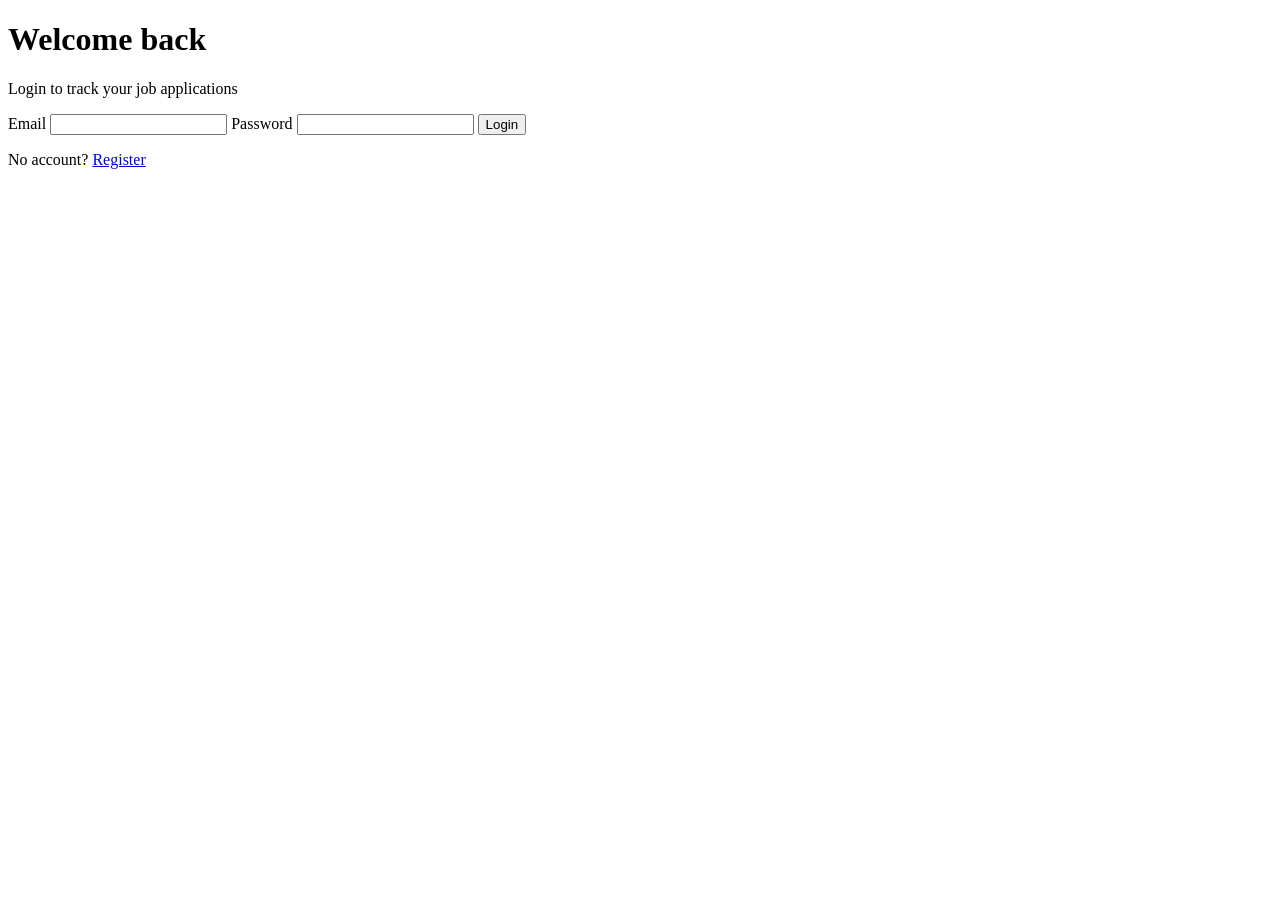
==== Frontend/admin.html @ 460142fd "Frontend: switch api.js and pages to Django REST API" ====
<!DOCTYPE html>
<html lang="en">
<head>
  <meta charset="UTF-8" />
  <meta name="viewport" content="width=device-width, initial-scale=1.0" />
  <title>Admin | Job Tracker</title>
  <link rel="stylesheet" href="css/style.css" />
</head>
<body>
  <nav class="nav">
    <span class="brand">Job Tracker</span>
    <div class="links">
      <a href="dashboard.html">Dashboard</a>
      <a href="applications.html">Applications</a>
      <a href="admin.html" class="active">Admin</a>
      <button class="btn-sm btn-ghost" id="logoutBtn">Logout</button>
    </div>
  </nav>

  <main class="container">
    <h1>Admin panel</h1>
    <p class="sub">Platform usage and user management</p>

    <div id="banner" class="banner hidden"></div>

    <!-- API 1: GET /admin/stats -->
    <section class="grid cols3" id="totals"></section>
    <section class="grid cols6" id="stages"></section>

    <!-- API 2: GET /admin/users -->
    <section style="margin-top:28px">
      <h2 style="font-size:18px">Users</h2>
      <div class="toolbar">
        <input type="search" id="search" placeholder="Search name or email..." />
        <select id="activeFilter">
          <option value="">All users</option>
          <option value="true">Active only</option>
          <option value="false">Deactivated only</option>
        </select>
      </div>

      <div class="card table-wrap">
        <table>
          <thead>
            <tr>
              <th>ID</th><th>Name</th><th>Email</th><th>Role</th>
              <th>Status</th><th>Apps</th><th>Joined</th><th></th>
            </tr>
          </thead>
          <tbody id="tbody"></tbody>
        </table>
        <p class="empty hidden" id="empty" style="padding:18px">No users found.</p>
      </div>

      <div class="pager">
        <button class="btn-sm btn-ghost" id="prevBtn">Prev</button>
        <span id="pageInfo">Page 1</span>
        <button class="btn-sm btn-ghost" id="nextBtn">Next</button>
      </div>
    </section>
  </main>

  <!-- API 5: user's applications popup -->
  <dialog id="dlg" class="wide">
    <div class="dlg-head">
      <h2 id="dlgTitle">Applications</h2>
      <button class="btn-sm btn-ghost" id="closeBtn">Close</button>
    </div>
    <div class="table-wrap">
      <table>
        <thead>
          <tr><th>Company</th><th>Role</th><th>Stage</th><th>Applied</th><th>Source</th></tr>
        </thead>
        <tbody id="appsBody"></tbody>
      </table>
      <p class="empty hidden" id="appsEmpty">This user has no applications.</p>
    </div>
    <p class="msg error" id="dlgMsg"></p>
  </dialog>

  <script src="js/api.js"></script>
  <script>
    Auth.requireLogin();

    const $ = (id) => document.getElementById(id);
    const PAGE_SIZE = 10;

    let me = null;
    let page = 0;
    let hasNext = false;
    let rows = [];
    let reqId = 0;   // drop stale responses

    function showError(text) {
      $("banner").textContent = text;     // textContent = XSS safe
      $("banner").classList.remove("hidden");
    }
    function clearError() { $("banner").classList.add("hidden"); }

    function cell(text, className) {
      const td = document.createElement("td");
      if (className) td.className = className;
      td.textContent = text ?? "-";
      return td;
    }

    function badgeCell(text, cls) {
      const td = document.createElement("td");
      const span = document.createElement("span");
      span.className = `badge ${cls}`;
      span.textContent = text;
      td.appendChild(span);
      return td;
    }

    function statCard(value, label) {
      const card = document.createElement("div");
      card.className = "card stage-card";
      const num = document.createElement("div");
      num.className = "num";
      num.textContent = value;
      const lab = document.createElement("div");
      lab.className = "label";
      lab.textContent = label;
      card.append(num, lab);
      return card;
    }

    // ---------- API 1: stats ----------
    async function loadStats() {
      try {
        const s = await apiFetch("/admin/stats");
        $("totals").replaceChildren(
          statCard(s.total_users, "Total users"),
          statCard(s.active_users, "Active users"),
          statCard(s.total_applications, "Total applications"),
        );
        const stages = $("stages");
        stages.replaceChildren();
        Object.entries(s.applications_per_stage).forEach(([stage, count]) => {
          stages.appendChild(statCard(count, stage));
        });
      } catch (err) {
        showError(err.message);
      }
    }

    // ---------- API 2: users list ----------
    async function loadUsers() {
      const my = ++reqId;
      // Ask 1 extra row. If it comes back, a next page exists.
      const params = new URLSearchParams({ limit: PAGE_SIZE, offset: page * PAGE_SIZE });
      const q = $("search").value.trim();
      if (q) params.set("search", q);
      if ($("activeFilter").value) params.set("is_active", $("activeFilter").value);

      try {
        const data = await apiFetch(`/admin/users?${params}`);
        if (my !== reqId) return;
        clearError();
        hasNext = data.next !== null;
        rows = data.results;
        renderUsers();
      } catch (err) {
        if (my === reqId) showError(err.message);
      }
    }

    function renderUsers() {
      const tbody = $("tbody");
      tbody.replaceChildren();
      $("empty").classList.toggle("hidden", rows.length > 0);

      rows.forEach((u) => {
        const isSelf = u.id === me.id;
        const isAdmin = u.role === "admin";
        const tr = document.createElement("tr");

        tr.append(
          cell(u.id),
          cell(u.name, "company"),
          cell(u.email),
          badgeCell(u.role, isAdmin ? "admin" : "on"),
          badgeCell(u.is_active ? "Active" : "Deactivated", u.is_active ? "on" : "off"),
          cell(u.applications_count),
          cell(u.created_at ? u.created_at.slice(0, 10) : "-"),
        );

        const td = document.createElement("td");
        td.className = "actions";

        // API 5: view applications
        const view = document.createElement("button");
        view.className = "btn-sm btn-ghost";
        view.textContent = "View apps";
        view.addEventListener("click", () => openApps(u));

        // API 3: activate / deactivate
        const toggle = document.createElement("button");
        toggle.className = u.is_active ? "btn-sm btn-warn" : "btn-sm btn-ghost";
        toggle.textContent = u.is_active ? "Deactivate" : "Activate";
        toggle.disabled = isSelf;                       // backend also blocks this
        toggle.title = isSelf ? "You cannot change your own status" : "";
        toggle.addEventListener("click", () => setStatus(u));

        // API 4: delete
        const del = document.createElement("button");
        del.className = "btn-sm btn-danger";
        del.textContent = "Delete";
        del.disabled = isSelf || isAdmin;               // backend also blocks this
        del.title = isSelf || isAdmin ? "Admin accounts cannot be deleted" : "";
        del.addEventListener("click", () => removeUser(u));

        td.append(view, toggle, del);
        tr.appendChild(td);
        tbody.appendChild(tr);
      });

      $("pageInfo").textContent = `Page ${page + 1}`;
      $("prevBtn").disabled = page === 0;
      $("nextBtn").disabled = !hasNext;
    }

    // ---------- API 3: PATCH status ----------
    async function setStatus(u) {
      const next = !u.is_active;
      const verb = next ? "activate" : "deactivate";
      if (!confirm(`Do you want to ${verb} ${u.email}?`)) return;
      try {
        await apiFetch(`/admin/users/${u.id}/status`, { method: "PATCH", json: { is_active: next } });
        loadUsers();
        loadStats();
      } catch (err) {
        showError(err.message);
      }
    }

    // ---------- API 4: DELETE user ----------
    async function removeUser(u) {
      const ok = confirm(
        `PERMANENTLY delete ${u.email}?\n\nThis also deletes ${u.applications_count} application(s) and all follow-ups. This cannot be undone.`
      );
      if (!ok) return;
      try {
        await apiFetch(`/admin/users/${u.id}`, { method: "DELETE" });
        if (rows.length === 1 && page > 0) page--;      // last row on page → go back
        loadUsers();
        loadStats();
      } catch (err) {
        showError(err.message);
      }
    }

    // ---------- API 5: user's applications ----------
    async function openApps(u) {
      $("dlgTitle").textContent = `Applications of ${u.name}`;
      $("dlgMsg").textContent = "";
      $("appsBody").replaceChildren();
      $("appsEmpty").classList.add("hidden");
      $("dlg").showModal();
      try {
        const apps = (await apiFetch(`/admin/users/${u.id}/applications?limit=50`)).results;
        $("appsEmpty").classList.toggle("hidden", apps.length > 0);
        apps.forEach((a) => {
          const tr = document.createElement("tr");
          tr.append(cell(a.company, "company"), cell(a.role_title), cell(a.status), cell(a.applied_date), cell(a.source));
          $("appsBody").appendChild(tr);
        });
      } catch (err) {
        $("dlgMsg").textContent = err.message;
      }
    }

    // ---------- Events ----------
    $("closeBtn").addEventListener("click", () => $("dlg").close());
    $("dlg").addEventListener("click", (e) => { if (e.target === $("dlg")) $("dlg").close(); });

    $("prevBtn").addEventListener("click", () => { if (page > 0) { page--; loadUsers(); } });
    $("nextBtn").addEventListener("click", () => { if (hasNext) { page++; loadUsers(); } });
    $("activeFilter").addEventListener("change", () => { page = 0; loadUsers(); });

    let timer;   // debounce search
    $("search").addEventListener("input", () => {
      clearTimeout(timer);
      timer = setTimeout(() => { page = 0; loadUsers(); }, 300);
    });

    $("logoutBtn").addEventListener("click", () => Auth.logout());

    // ---------- Start ----------
    (async () => {
      try {
        me = await apiFetch("/auth/me");
      } catch (err) {
        showError(err.message);
        return;
      }
      // UX guard only. Real security = backend require_admin (403)
      if (me.role !== "admin") {
        window.location.href = "dashboard.html";
        return;
      }
      loadStats();
      loadUsers();
    })();
  </script>
</body>
</html>
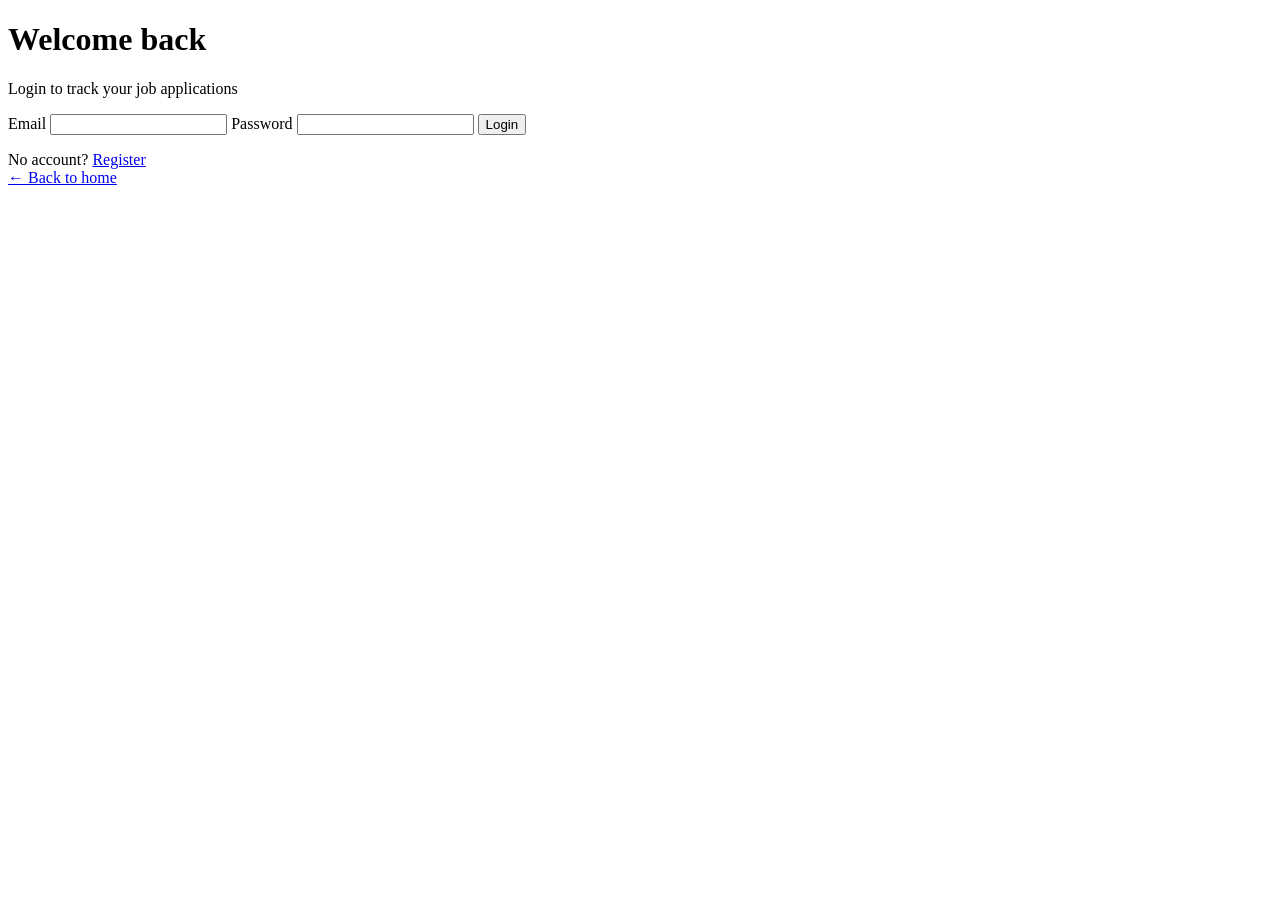
==== commit 842bb8e5: "changes name from Job Tracker to Job Saver" ====
--- a/Frontend/admin.html
+++ b/Frontend/admin.html
@@ -3,12 +3,12 @@
 <head>
   <meta charset="UTF-8" />
   <meta name="viewport" content="width=device-width, initial-scale=1.0" />
-  <title>Admin | Job Tracker</title>
+  <title>Admin | JobSaver</title>
   <link rel="stylesheet" href="css/style.css" />
 </head>
 <body>
   <nav class="nav">
-    <span class="brand">Job Tracker</span>
+    <span class="brand">JobSaver</span>
     <div class="links">
       <a href="dashboard.html">Dashboard</a>
       <a href="applications.html">Applications</a>
